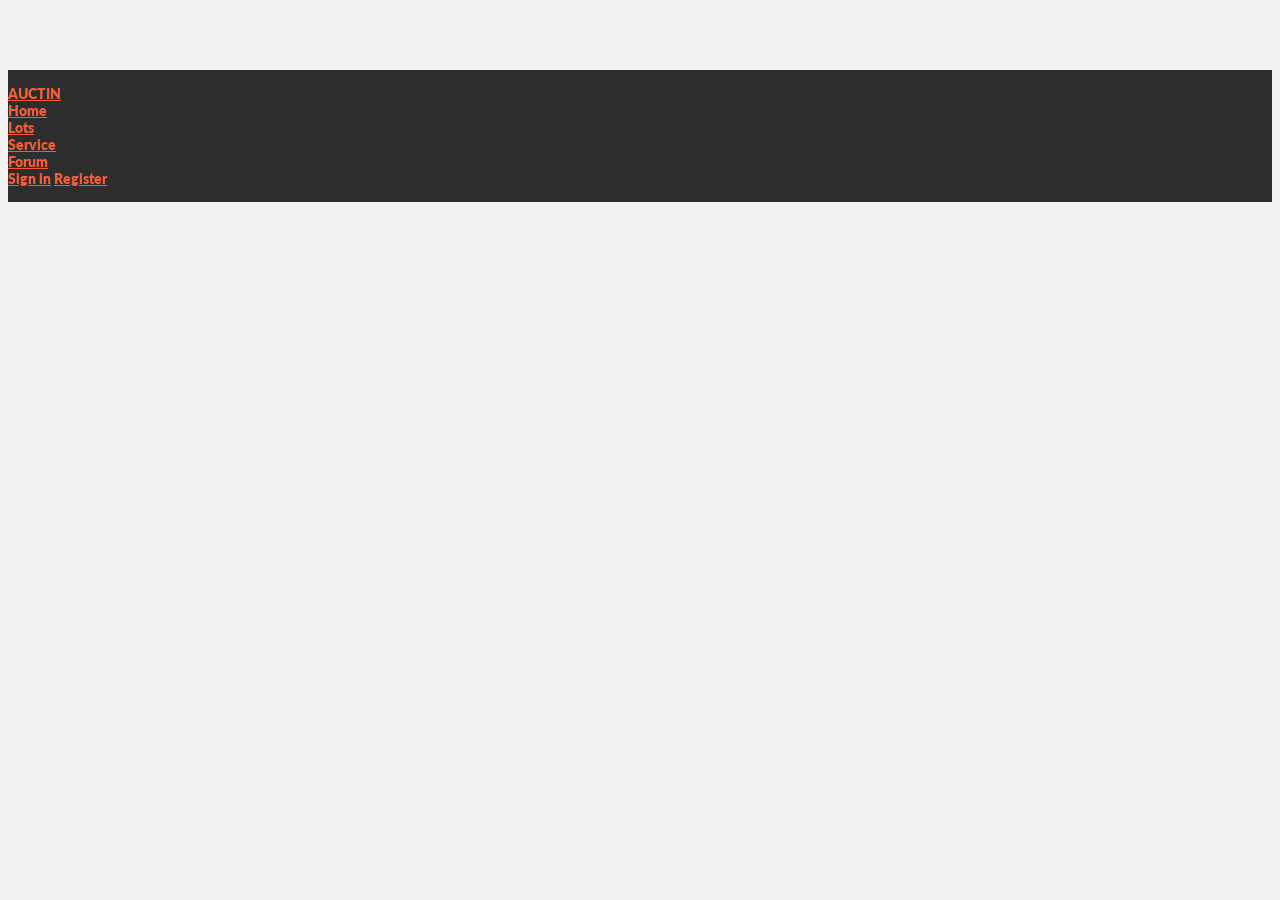
==== rest/web/WEB-INF/views/index.html @ c03d8d3a "Add bootstrap, fontawesome" ====
<!DOCTYPE html>
<html lang="en">
<head>
    <meta charset="UTF-8">
    <meta name="viewport" content="width=device-width, initial-scale=1.0">
    <title>Auction</title>
    <link rel="stylesheet" href="css/bootstrap.css">
    <link rel="stylesheet" href="css/font-awesome.css">
    <link rel="stylesheet" href="css/main.css">
</head>
<body>
<div class="navbar navbar-inverse navbar-fixed-top">
    <div class="container">
        <div class="navbar-header">
            <a class="navbar-brand" href="#">AUCTI<i class="fa fa-circle"></i>N</a>
        </div>
        <div class="navbar-nav navbar-right">
            <a href="#">Home</a>
        </div>
        <div class="navbar-nav navbar-right">
            <a href="#">Lots</a>
        </div>
        <div class="navbar-nav navbar-right">
            <a href="#">Service</a>
        </div>
        <div class="navbar-nav navbar-right">
            <a href="#">Forum</a>
        </div>
        <div class="nav navbar-nav navbar-right">
            <a href="#">Sign in</a>
            <a href="#">Register</a>
        </div>
    </div>
</div>
</body>
</html>
---- rest/web/WEB-INF/views/css/main.css ----
@import url('https://fonts.googleapis.com/css?family=Lato|Raleway');

body{
    background-color: #f2f2f2;
    font-family: "Lato";
    font-weight: 300;
    font-size: 16px;
    color: #555;

    -webkit-font-smoothing: antialiased;
    -webkit-overflow-scrolling: touch;

    margin-top: 70px;
}

h1, h2, h3, h4, h5, h6 {
    font-family: "Raleway";
    font-weight: 300;
    color: #333;
}

p{
    line-height: 28px;
    margin-bottom: 25px;
}

.centered{
    text-align: center;
}

a {
    color: #f85c37;
}

 /*href style*/
a:hover, a:focus{
    color: #7b7b7b;
    text-decoration: none;
    outline: 0;
}

hr{
    display: block;
    height: 1px;
    border: 0;
    border-top: 1px solid #ccc;
    margin: 1em 0;
    padding: 0;
}

/*navigation*/
.navbar{
    font-weight: 800;
    font-size: 14px;
    padding-top: 15px;
    padding-bottom: 15px;
}

.navbar-inverse{
    background: #2d2d2d;
    border-color: #2d2d2d;
}
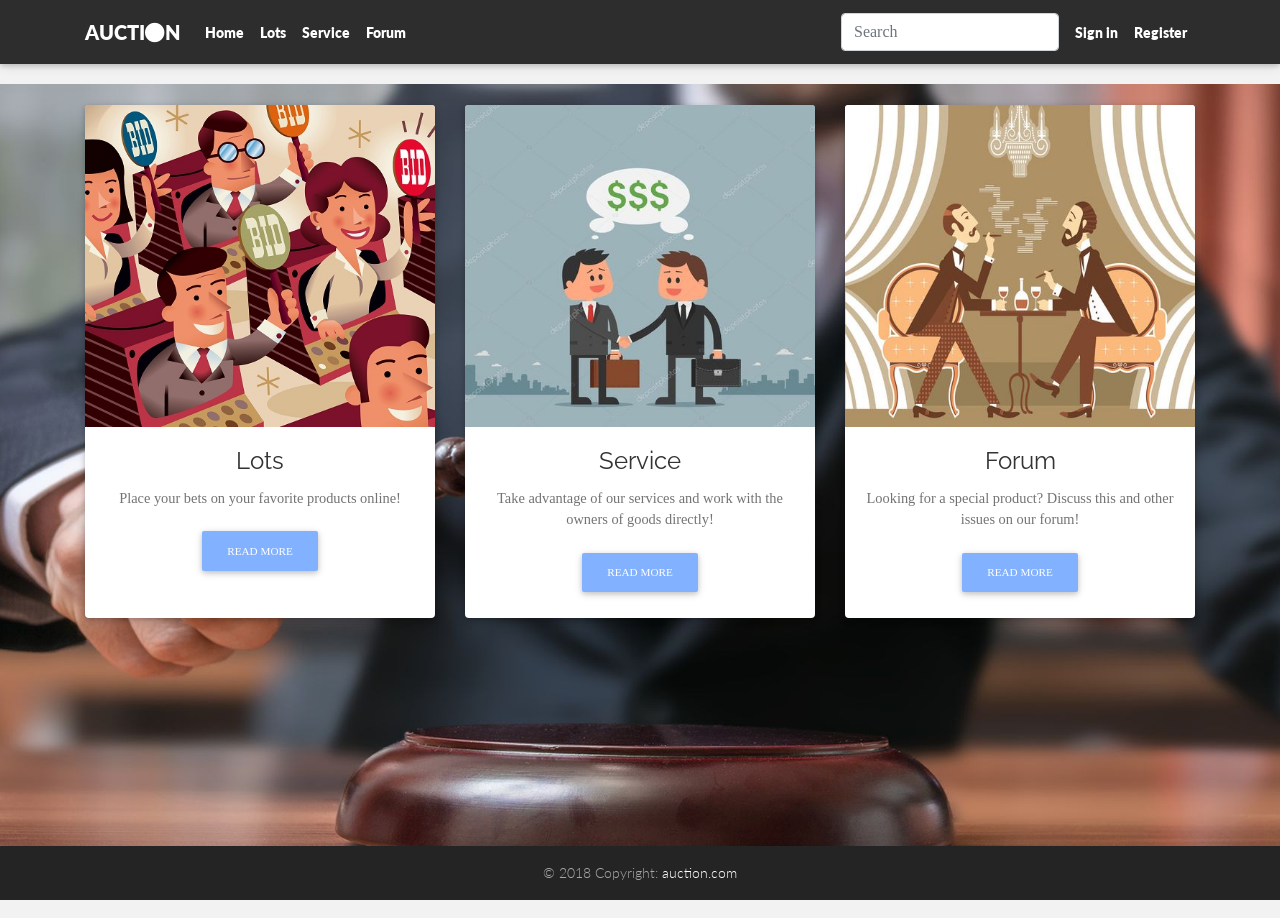
==== commit 7bf30897: "Use Material Design for Bootstrap, add main page." ====
--- a/rest/web/WEB-INF/views/index.html
+++ b/rest/web/WEB-INF/views/index.html
@@ -1,36 +1,153 @@
 <!DOCTYPE html>
 <html lang="en">
+
 <head>
-    <meta charset="UTF-8">
-    <meta name="viewport" content="width=device-width, initial-scale=1.0">
-    <title>Auction</title>
-    <link rel="stylesheet" href="css/bootstrap.css">
-    <link rel="stylesheet" href="css/font-awesome.css">
-    <link rel="stylesheet" href="css/main.css">
+    <meta charset="utf-8">
+    <meta name="viewport" content="width=device-width, initial-scale=1, shrink-to-fit=no">
+    <meta http-equiv="x-ua-compatible" content="ie=edge">
+    <title>Material Design Bootstrap</title>
+    <!-- Font Awesome -->
+    <link rel="stylesheet" href="https://use.fontawesome.com/releases/v5.6.1/css/all.css">
+    <!-- Bootstrap core CSS -->
+    <link href="css/bootstrap.min.css" rel="stylesheet">
+    <!-- Material Design Bootstrap -->
+    <link href="css/mdb.min.css" rel="stylesheet">
+    <!-- Your custom styles (optional) -->
+    <link href="css/style.css" rel="stylesheet">
 </head>
+
 <body>
-<div class="navbar navbar-inverse navbar-fixed-top">
+
+<!-- Start your project here-->
+<header>
+    <nav class="navbar navbar-expand-lg navbar-dark fixed-top scrolling-navbar navbar-inverse">
+        <div class="container">
+            <a class="navbar-brand" href="#">AUCTI<i class="fa fa-circle"></i>N</a>
+            <button class="navbar-toggler" type="button" data-toggle="collapse" data-target="#navigationMenu"
+                    aria-controls="navigationMenu"
+                    aria-expanded="false" aria-label="Toggle Navigation">
+                <span class="navbar-toggler-icon"></span>
+            </button>
+            <div class="navbar-collapse collapse" id="navigationMenu">
+                <ul class="navbar-nav mr-auto smooth-scroll">
+                    <li class="nav-item"><a href="#" class="nav-link waves-effect waves-light">Home</a></li>
+                    <li class="nav-item"><a href="#" class="nav-link waves-effect waves-light">Lots</a></li>
+                    <li class="nav-item"><a href="#" class="nav-link waves-effect waves-light">Service</a></li>
+                    <li class="nav-item"><a href="#" class="nav-link waves-effect waves-light">Forum</a></li>
+                </ul>
+                <form class="form-inline my-2 my-lg-0">
+                    <input type="text" class="form-control mr-sm-2" placeholder="Search" aria-label="Search">
+                </form>
+                <ul class="navbar-nav navbar-right">
+                    <li class="nav-item"><a href="#" class="nav-link waves-effect waves-light">Sign in</a></li>
+                    <li class="nav-item"><a href="http://localhost:8080/registration"
+                                            class="nav-link waves-effect waves-light">Register</a>
+                    </li>
+                </ul>
+            </div>
+        </div>
+    </nav>
+</header>
+<br>
+<div id="headerwrap">
     <div class="container">
-        <div class="navbar-header">
-            <a class="navbar-brand" href="#">AUCTI<i class="fa fa-circle"></i>N</a>
+        <div class="col-lg-8 col-lg-offset-2">
         </div>
-        <div class="navbar-nav navbar-right">
-            <a href="#">Home</a>
+
+        <!-- Card deck -->
+        <div class="card-deck">
+            <!-- Card -->
+            <div class="card mb-4">
+                <!--Card image-->
+                <div class="view overlay">
+                    <img class="card-img-top" src="img/card_lots.jpg" alt="Card image cap">
+                    <a href="#!">
+                        <div class="mask rgba-white-slight"></div>
+                    </a>
+                </div>
+
+                <!--Card content-->
+                <div class="card-body">
+                    <!--Title-->
+                    <h4 class="card-title">Lots</h4>
+                    <!--Text-->
+                    <p class="card-text">Place your bets on your favorite products online!</p>
+                    <!-- Provides extra visual weight and identifies the primary action in a set of buttons -->
+                    <button type="button" class="btn btn-light-blue btn-md">Read more</button>
+                </div>
+            </div>
+            <!-- Card -->
+
+            <!-- Card -->
+            <div class="card mb-4">
+                <!--Card image-->
+                <div class="view overlay">
+                    <img class="card-img-top" src="img/card_service.jpg" alt="Card image cap">
+                    <a href="#!">
+                        <div class="mask rgba-white-slight"></div>
+                    </a>
+                </div>
+
+                <!--Card content-->
+                <div class="card-body">
+                    <!--Title-->
+                    <h4 class="card-title">Service</h4>
+                    <!--Text-->
+                    <p class="card-text">Take advantage of our services and work with the owners of goods directly!</p>
+                    <!-- Provides extra visual weight and identifies the primary action in a set of buttons -->
+                    <button type="button" class="btn btn-light-blue btn-md">Read more</button>
+                </div>
+            </div>
+            <!-- Card -->
+
+            <!-- Card -->
+            <div class="card mb-4">
+                <!--Card image-->
+                <div class="view overlay">
+                    <img class="card-img-top" src="img/card_forum.jpg" alt="Card image cap">
+                    <a href="#!">
+                        <div class="mask rgba-white-slight"></div>
+                    </a>
+                </div>
+
+                <!--Card content-->
+                <div class="card-body">
+                    <!--Title-->
+                    <h4 class="card-title">Forum</h4>
+                    <!--Text-->
+                    <p class="card-text">Looking for a special product? Discuss this and other issues on our forum!</p>
+                    <!-- Provides extra visual weight and identifies the primary action in a set of buttons -->
+                    <button type="button" class="btn btn-light-blue btn-md">Read more</button>
+                </div>
+            </div>
+            <!-- Card -->
         </div>
-        <div class="navbar-nav navbar-right">
-            <a href="#">Lots</a>
-        </div>
-        <div class="navbar-nav navbar-right">
-            <a href="#">Service</a>
-        </div>
-        <div class="navbar-nav navbar-right">
-            <a href="#">Forum</a>
-        </div>
-        <div class="nav navbar-nav navbar-right">
-            <a href="#">Sign in</a>
-            <a href="#">Register</a>
-        </div>
+        <!-- Card deck -->
     </div>
 </div>
+<br>
+
+<!-- Footer -->
+<footer class="page-footer font-small fixed-bottom">
+    <!-- Copyright -->
+    <div class="footer-copyright text-center py-3">© 2018 Copyright:
+        <a href="#"> auction.com</a>
+    </div>
+    <!-- Copyright -->
+</footer>
+<!-- Footer -->
+
+<!-- /Start your project here-->
+
+<!-- SCRIPTS -->
+<!-- JQuery -->
+<script type="text/javascript" src="js/jquery-3.3.1.min.js"></script>
+<!-- Bootstrap tooltips -->
+<script type="text/javascript" src="js/popper.min.js"></script>
+<!-- Bootstrap core JavaScript -->
+<script type="text/javascript" src="js/bootstrap.min.js"></script>
+<!-- MDB core JavaScript -->
+<script type="text/javascript" src="js/mdb.min.js"></script>
 </body>
-</html>+
+</html>
--- a/rest/web/WEB-INF/views/css/style.css
+++ b/rest/web/WEB-INF/views/css/style.css
@@ -0,0 +1,50 @@
+@import url('https://fonts.googleapis.com/css?family=Lato|Raleway');
+
+body{
+    background-color: #f2f2f2;
+    color: #555;
+    font-family: "Lato";
+    font-weight: 300;
+    font-size: 16px;
+    margin-top: 70px;
+
+    -webkit-font-smoothing: antialiased;
+    -webkit-overflow-scrolling: touch;
+}
+
+h1, h2, h3, h4, h5, h6 {
+    font-family: "Raleway";
+    font-weight: 300;
+    color: #333;
+}
+
+.navbar{
+    font-weight: 800;
+    font-size: 14px;
+    padding-top: 15px;
+    padding-bottom: 15px;
+}
+
+.navbar-inverse{
+    background: #2d2d2d;
+    border-color: #2d2d2d;
+}
+
+#headerwrap{
+    margin-top: -10px;
+    padding-top: 20px;
+    text-align: center;
+    background: url("../img/bg_auctioneer.jpg") no-repeat center center;
+    background-size: cover;
+    min-height: 810px;
+    width: 100%;
+
+    -webkit-background-size: cover;
+    -moz-background-size: cover;
+    -o-background-size: cover;
+}
+
+.page-footer{
+    background: #2d2d2d;
+    border-color: #2d2d2d;
+}
